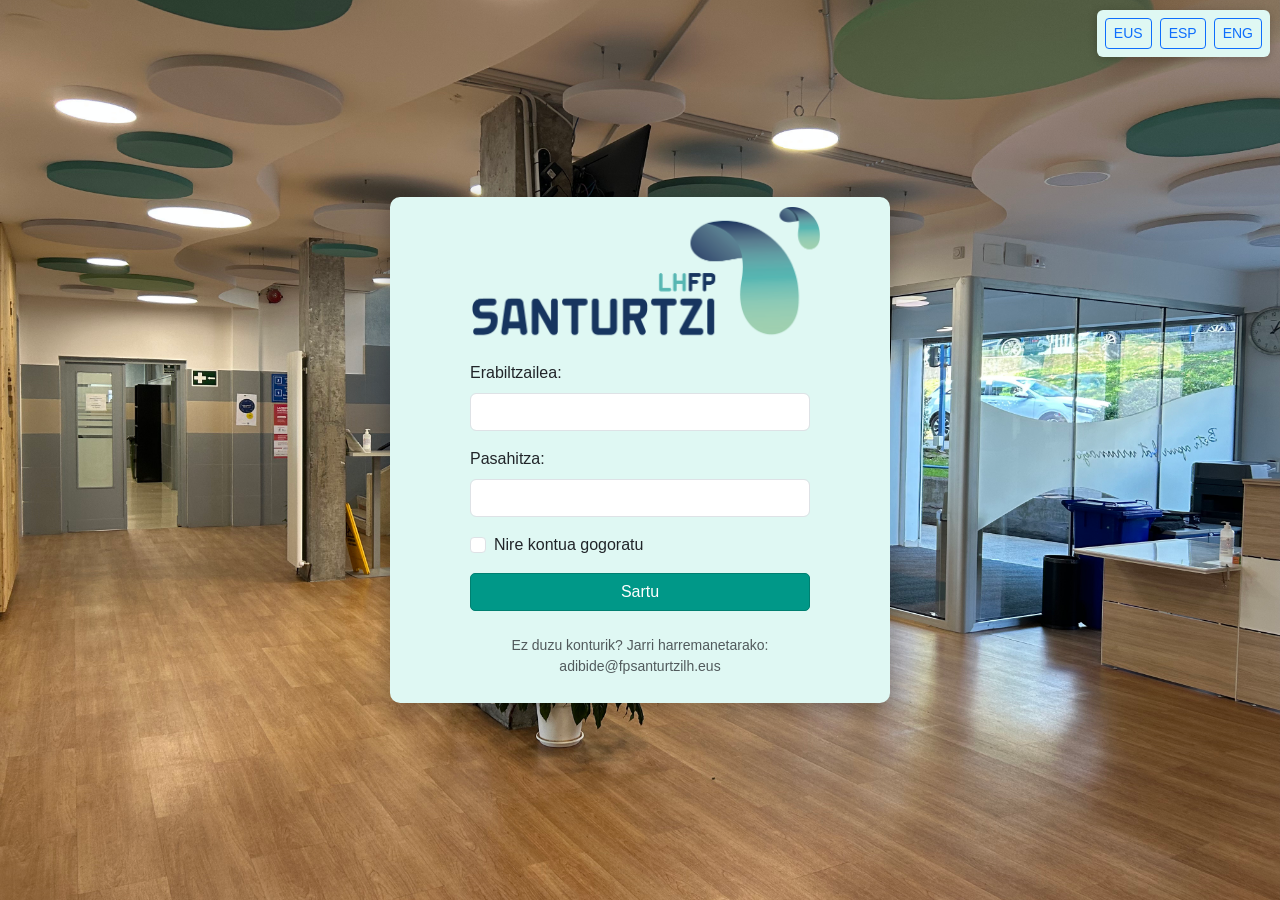
==== frontend/index.html @ 590fefc9 "Index mugituta" ====
<!DOCTYPE html>
<html lang="eu">

<head>
    <meta charset="UTF-8">
    <meta name="viewport" content="width=device-width, initial-scale=1.0">
    <title>Login</title>
    <link rel="icon" type="image/png" href="../src/assets/img/logo_horizontal_principal.png">

    <link href="https://cdn.jsdelivr.net/npm/bootstrap@5.3.3/dist/css/bootstrap.min.css" rel="stylesheet">
    <link rel="stylesheet" href="src/css/style.css">
</head>

<body class="fondo">

    <nav id="lang-popup" class="d-flex gap-2 p-2 rounded">
        <button type="button" class="lang-btn btn btn-outline-primary btn-sm" data-lang="eus">EUS</button>
        <button type="button" class="lang-btn btn btn-outline-primary btn-sm" data-lang="esp">ESP</button>
        <button type="button" class="lang-btn btn btn-outline-primary btn-sm" data-lang="eng">ENG</button>
    </nav>

    <main class="d-flex justify-content-center align-items-center vh-100">
        <section class="login-popup text-center p-4 rounded">
            <header class="text-center mb-3">
                <figure class="mb-2">
                    <img src="src/assets/img/logo_horizontal_principal.png" alt="Logo" width="350">
                </figure>
            </header>

            <form id="loginForm">
                <label for="usuario" class="form-label text-start w-100" data-i18n="username-label">
                    Erabiltzailea:
                </label>
                <input type="text" id="usuario" class="form-control mb-3" data-i18n-placeholder="username-placeholder">

                <label for="password" class="form-label text-start w-100" data-i18n="password-label">
                    Pasahitza:
                </label>
                <input type="password" id="password" class="form-control mb-3"
                    data-i18n-placeholder="password-placeholder">

                <fieldset class="form-check mb-3 text-start">
                    <input class="form-check-input" type="checkbox" id="remember">
                    <label class="form-check-label" for="remember" data-i18n="remember">
                        Nire kontua gogoratu
                    </label>
                </fieldset>

                <button type="submit" class="submit-btn btn btn-primary w-100 mb-2" data-i18n="submit">Sartu</button>

                <p id="error-template" data-i18n="errore_mezua" hidden></p>
            </form>

            <footer>
                <p class="mt-3 text-muted small" data-i18n="contact">
                    Ez duzu konturik? Jarri harremanetarako: adibide@fpsanturtzilh.eus
                </p>
            </footer>
        </section>
    </main>

    <script>
        // ===== COOKIE FUNCTIONS =====
        function setCookie(name, value, days) {
            const date = new Date();
            date.setTime(date.getTime() + (days * 24 * 60 * 60 * 1000));
            const expires = "expires=" + date.toUTCString();
            document.cookie = `${name}=${encodeURIComponent(value)}; ${expires}; path=/`;
        }

        function setSessionCookie(name, value) {
            // Cookie temporal: sin fecha de expiración (se borra al cerrar el navegador)
            document.cookie = `${name}=${encodeURIComponent(value)}; path=/`;
        }

        function getCookie(name) {
            const value = `; ${document.cookie}`;
            const parts = value.split(`; ${name}=`);
            if (parts.length === 2) return decodeURIComponent(parts.pop().split(';').shift());
            return "";
        }

        function deleteCookie(name) {
            document.cookie = `${name}=; expires=Thu, 01 Jan 1970 00:00:00 UTC; path=/;`;
        }

        document.addEventListener("DOMContentLoaded", () => {
            const form = document.getElementById("loginForm");
            const usuarioInput = document.getElementById("usuario");
            const passwordInput = document.getElementById("password");
            const rememberCheckbox = document.getElementById("remember");

            const messageDiv = document.createElement("p");
            messageDiv.id = "login-message";
            messageDiv.classList.add("mt-3", "fw-bold");
            form.appendChild(messageDiv);

            // Verificar si hay una sesión activa (cookie de sesión o localStorage)
            const savedApiKey = localStorage.getItem("api_key") || getCookie("api_key_session");
            if (savedApiKey) {
                const encoded = encodeURIComponent(savedApiKey);
                window.location.href = `../src/pages/Kudeaketa.html`;
            }

            // Cargar credenciales guardadas si existe la cookie
            const savedUser = getCookie("usuario");
            const savedPass = getCookie("password");
            if (savedUser && savedPass) {
                usuarioInput.value = savedUser;
                passwordInput.value = savedPass;
                rememberCheckbox.checked = true;
            }

            form.addEventListener("submit", (event) => {
                event.preventDefault();
                messageDiv.textContent = "";
                messageDiv.style.color = "";

                const jsonData = {
                    erabiltzailea: usuarioInput.value.trim(),
                    pasahitza: passwordInput.value.trim()
                };

                if (!jsonData.erabiltzailea || !jsonData.pasahitza) {
                    messageDiv.textContent = "⚠️ Datuak falta dira.";
                    messageDiv.style.color = "red";
                    return;
                }

                // Gestionar cookies según el checkbox
                if (rememberCheckbox.checked) {
                    setCookie("usuario", usuarioInput.value.trim(), 7);
                    setCookie("password", usuarioInput.value.trim(), 7);
                } else {
                    deleteCookie("usuario");
                    deleteCookie("password");
                }

                fetch("http://localhost/25-26-ERRONKA-TALDE3/backend/src/controller/login_controller.php", {
                    method: "POST",
                    headers: { "Content-Type": "application/json" },
                    body: JSON.stringify(jsonData)
                })
                    .then(response => response.json())
                    .then(data => {
                        console.log("🔹 Respuesta del servidor:", data);

                        if (data.success && data.user.api_key) {
                            console.log("✅ Login correcto");

                            // SIEMPRE guardar api_key en cookie de sesión (temporal)
                            setSessionCookie("api_key_session", data.user.api_key);
                            console.log("🍪 API key guardada en cookie de sesión temporal");

                            // Si marca "Recordar", también guardar en localStorage
                            if (rememberCheckbox.checked) {
                                localStorage.setItem("api_key", data.user.api_key);
                                console.log("💾 API key también guardada en localStorage");
                            }

                            const apiKey = encodeURIComponent(data.user.api_key);
                            window.location.href = `src/pages/kudeaketa.html?api_key=${apiKey}`;
                        } else {
                            console.warn("❌ Login error:", data.message);
                            const errorTemplate = document.getElementById("error-template");
                            const translatedError = errorTemplate ? errorTemplate.textContent.trim() : "Errorea gertatu da.";
                            messageDiv.textContent = `❌ ${translatedError}`;
                            messageDiv.style.color = "red";
                        }
                    })
                    .catch(error => {
                        console.error("⚠️ Logina ERROREA (fetch):", error);
                        messageDiv.textContent = "⚠️ Zerbitzariarekin errorea gertatu da.";
                        messageDiv.style.color = "red";
                    });
            });
        });
    </script>

    <script src="../src/js/lang.js"></script>
</body>

</html>
---- frontend/src/css/style.css ----
body.fondo {
  margin: 0;
  font-family: Arial, sans-serif;
  background-image: url('../assets/img/fondo.jpg');
  background-size: cover;
  background-position: center;
}

#lang-popup {
    position: fixed;
    top: 10px;
    right: 10px;
    background-color: #DFF8F3;
    padding: 5px 10px; 
    border-radius: 8px;
    box-shadow: 0 2px 10px rgba(0,0,0,0.2);
    z-index: 1000;
}

#lang-popup .lang-btn {
    min-width: 40px;
}

.lang-btn.active {
  background-color: #008071;
  color: white;
  border-color: #0d6efd;
}

.login-popup {
  background-color: #DFF8F3;
  padding: 10px 80px  !important;
  border-radius: 10px !important;
  box-shadow: 0 4px 25px rgba(0,0,0,0.3) !important;
  max-width: 500px !important;
  width: 90% !important;
}

.form-check-input:checked {
  background-color: #009888;
  border-color: #009888;
}


.submit-btn {
  background-color: #009888;  
  border: 1px solid #008071 ;
  color: white;
  padding: 6px 12px;
  border-radius: 5px;
}

.submit-btn:hover {
  background-color: #008071;
  border: 1px solid #008071 ;
  cursor: pointer;
}
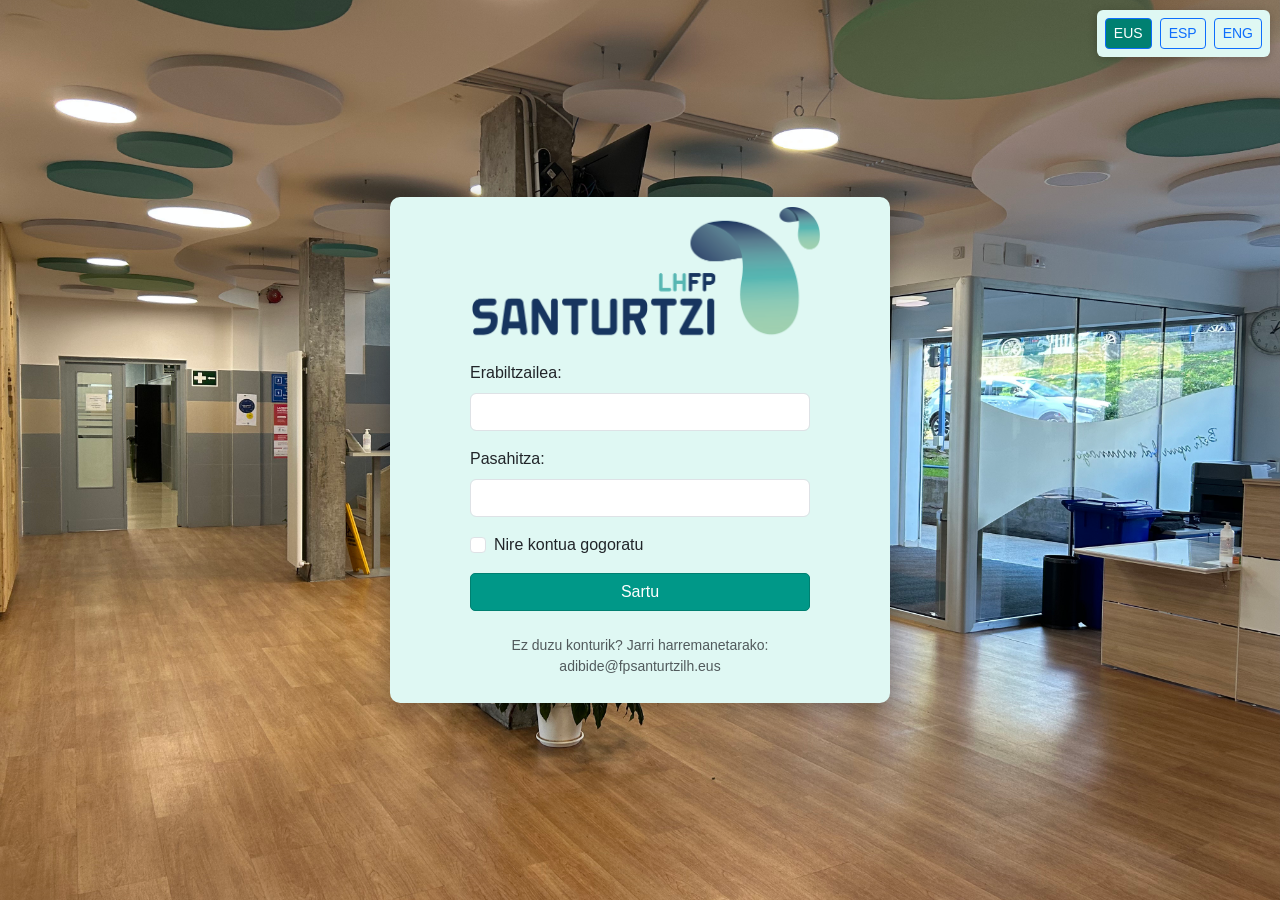
==== commit 81e8b420: "funcional" ====
--- a/frontend/index.html
+++ b/frontend/index.html
@@ -99,7 +99,7 @@
             const savedApiKey = localStorage.getItem("api_key") || getCookie("api_key_session");
             if (savedApiKey) {
                 const encoded = encodeURIComponent(savedApiKey);
-                window.location.href = `../src/pages/Kudeaketa.html`;
+                window.location.href = `../frontend/src/pages/Kudeaketa.html`;
             }
 
             // Cargar credenciales guardadas si existe la cookie
@@ -136,7 +136,7 @@
                     deleteCookie("password");
                 }
 
-                fetch("http://localhost/25-26-ERRONKA-TALDE3/backend/src/controller/login_controller.php", {
+                fetch("http://localhost/25-26-ERRONKA-TALDE3/backend/src/controller/loginController.php", {
                     method: "POST",
                     headers: { "Content-Type": "application/json" },
                     body: JSON.stringify(jsonData)
@@ -159,7 +159,7 @@
                             }
 
                             const apiKey = encodeURIComponent(data.user.api_key);
-                            window.location.href = `src/pages/kudeaketa.html?api_key=${apiKey}`;
+                            window.location.href = `../frontend/src/pages/kudeaketa.html`;
                         } else {
                             console.warn("❌ Login error:", data.message);
                             const errorTemplate = document.getElementById("error-template");
@@ -177,7 +177,7 @@
         });
     </script>
 
-    <script src="../src/js/lang.js"></script>
+    <script src="src/js/lang.js"></script>
 </body>
 
 </html>
--- a/frontend/src/css/style.css
+++ b/frontend/src/css/style.css
@@ -1,3 +1,10 @@
+html {
+  height: 100%;
+  margin: 0;
+  padding: 0;
+  overflow: hidden;
+}
+
 body.fondo {
   margin: 0;
   font-family: Arial, sans-serif;
@@ -7,18 +14,18 @@
 }
 
 #lang-popup {
-    position: fixed;
-    top: 10px;
-    right: 10px;
-    background-color: #DFF8F3;
-    padding: 5px 10px; 
-    border-radius: 8px;
-    box-shadow: 0 2px 10px rgba(0,0,0,0.2);
-    z-index: 1000;
+  position: fixed;
+  top: 10px;
+  right: 10px;
+  background-color: #DFF8F3;
+  padding: 5px 10px;
+  border-radius: 8px;
+  box-shadow: 0 2px 10px rgba(0, 0, 0, 0.2);
+  z-index: 1000;
 }
 
 #lang-popup .lang-btn {
-    min-width: 40px;
+  min-width: 40px;
 }
 
 .lang-btn.active {
@@ -29,9 +36,9 @@
 
 .login-popup {
   background-color: #DFF8F3;
-  padding: 10px 80px  !important;
+  padding: 10px 80px !important;
   border-radius: 10px !important;
-  box-shadow: 0 4px 25px rgba(0,0,0,0.3) !important;
+  box-shadow: 0 4px 25px rgba(0, 0, 0, 0.3) !important;
   max-width: 500px !important;
   width: 90% !important;
 }
@@ -43,8 +50,8 @@
 
 
 .submit-btn {
-  background-color: #009888;  
-  border: 1px solid #008071 ;
+  background-color: #009888;
+  border: 1px solid #008071;
   color: white;
   padding: 6px 12px;
   border-radius: 5px;
@@ -52,9 +59,6 @@
 
 .submit-btn:hover {
   background-color: #008071;
-  border: 1px solid #008071 ;
+  border: 1px solid #008071;
   cursor: pointer;
-}
-
-
-
+}
